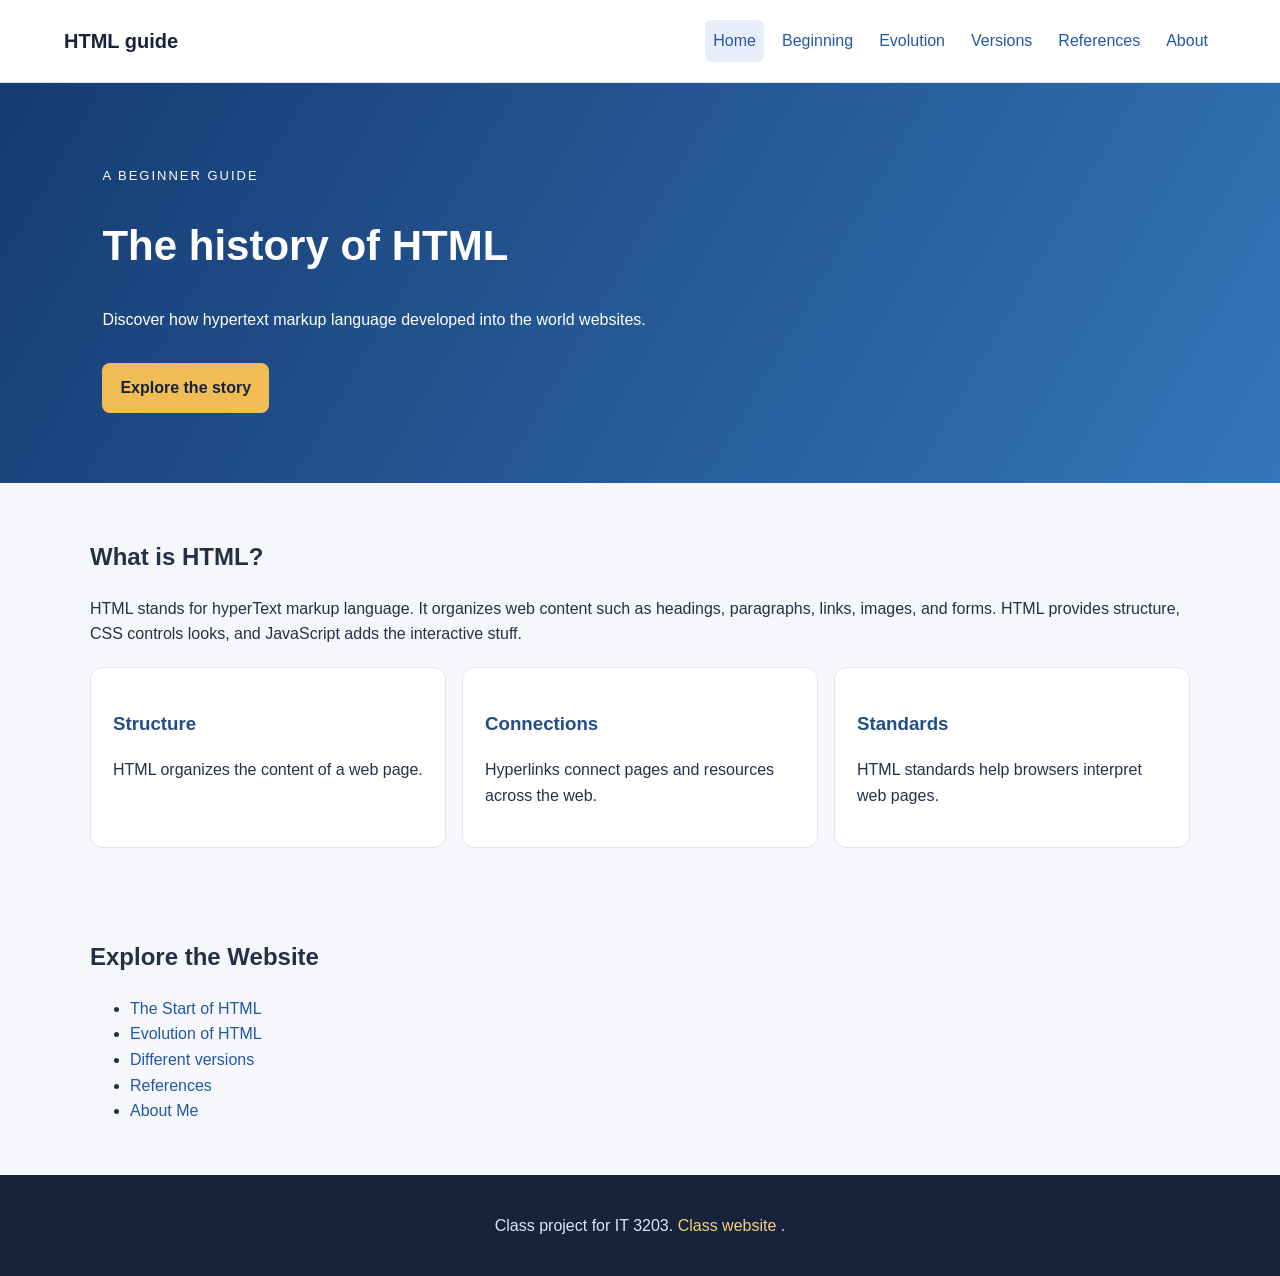
==== index.html @ 5463d498 "HTML history website" ====
<!DOCTYPE html>
<html lang="en">
<head>
    <meta charset="UTF-8">
    <meta name="viewport" content="width=device-width, initial-scale=1.0">
    <title>History of HTML | Home</title>
    <link rel="stylesheet" href="style.css">
</head>
<body>

    <!-- main navigation menu -->
    <header class="site-header">
        <a class="brand" href="index.html">HTML guide</a>

        <nav>
            <a class="active" href="index.html">Home</a>
            <a href="beginning.html">Beginning</a>
            <a href="evolution.html">Evolution</a>
            <a href="concepts.html">Versions</a>
            <a href="references.html">References</a>
            <a href="about.html">About</a>
        </nav>
    </header>

    <main>
        <!-- Homepage introduction -->
        <section class="hero">
            <p class="eyebrow">A Beginner guide</p>

            <h1>The history of HTML</h1>

            <p>
                Discover how hypertext markup language developed
                into the world websites.
            </p>

            <a class="button" href="beginning.html">
                Explore the story
            </a>
        </section>

        <!-- Introduction -->
        <section class="content-section">
            <h2>What is HTML?</h2>

            <p>
                HTML stands for hyperText markup language.
                It organizes web content such as headings,
                paragraphs, links, images, and forms.
                HTML provides structure, CSS controls looks,
                and JavaScript adds the interactive stuff.
            </p>

            <div class="card-grid">
                <article class="card">
                    <h3>Structure</h3>
                    <p>HTML organizes the content of a web page.</p>
                </article>

                <article class="card">
                    <h3>Connections</h3>
                    <p>Hyperlinks connect pages and resources across the web.</p>
                </article>

                <article class="card">
                    <h3>Standards</h3>
                    <p>HTML standards help browsers interpret web pages.</p>
                </article>
            </div>
        </section>

        <!-- links to the other pages -->
        <section class="content-section">
            <h2>Explore the Website</h2>

            <ul>
                <li>
                    <a href="beginning.html">The Start of HTML</a>
                </li>
                <li>
                    <a href="evolution.html">Evolution of HTML</a>
                </li>
                <li>
                    <a href="concepts.html">Different versions</a>
                </li>
                <li>
                    <a href="references.html">References</a>
                </li>
                <li>
                    <a href="about.html">About Me</a>
                </li>
            </ul>
        </section>
    </main>

    <!--  class project note -->
    <footer>
        <p>
            Class project for IT 3203.
            <a href="https://ksuweb.github.io/IT3203/">
                Class website
            </a>.
        </p>
    </footer>

</body>
</html>
---- style.css ----
/* Basic website styling */

* {
    box-sizing: border-box;
}

body {
    margin: 0;
    font-family: Arial, sans-serif;
    line-height: 1.6;
    color: #253047;
    background: #f5f7fb;
}

a {
    color: #2457a7;
    text-decoration: none;
}

a:hover {
    color: #15356a;
    text-decoration: underline;
}

.site-header {
    background: white;
    border-bottom: 1px solid #dce3ee;
    padding: 20px 5%;
    display: flex;
    align-items: center;
    justify-content: space-between;
    gap: 15px;
    flex-wrap: wrap;
}

.brand {
    color: #17233b;
    font-size: 20px;
    font-weight: bold;
}

nav {
    display: flex;
    gap: 10px;
    flex-wrap: wrap;
}

nav a {
    padding: 8px;
    border-radius: 6px;
}

nav a:hover,
nav a.active {
    background: #e8eef9;
}

.hero {
    padding: 70px 8%;
    color: white;
    background: linear-gradient(120deg, #163b72, #3476b9);
}

.hero h1 {
    font-size: 42px;
    line-height: 1.2;
}

.hero p {
    max-width: 700px;
}

.eyebrow {
    text-transform: uppercase;
    font-size: 13px;
    letter-spacing: 2px;
}

.button {
    display: inline-block;
    margin-top: 15px;
    padding: 12px 18px;
    background: #f0bd55;
    color: #17233b;
    font-weight: bold;
    border-radius: 8px;
}

.content-section,
.page-main {
    width: 90%;
    max-width: 1100px;
    margin: auto;
}

.content-section {
    padding: 35px 0;
}

.page-main {
    min-height: 65vh;
    padding-bottom: 40px;
}

.page-heading {
    padding: 40px 0 20px;
    border-bottom: 1px solid #dce3ee;
    margin-bottom: 30px;
}

.page-heading h1 {
    color: #17233b;
}

.card-grid {
    display: grid;
    grid-template-columns: repeat(auto-fit, minmax(220px, 1fr));
    gap: 16px;
    margin-top: 20px;
}

.card,
.about-panel {
    background: white;
    border: 1px solid #e0e6ef;
    border-radius: 12px;
    padding: 22px;
}

.card h2,
.card h3,
.article h2 {
    color: #214d88;
}

.article {
    max-width: 850px;
    margin: auto;
}

.callout {
    margin: 25px 0;
    padding: 18px;
    border-left: 5px solid #e5ae42;
    background: #fff7e7;
}

.timeline {
    border-left: 3px solid #9cb6dd;
    padding-left: 25px;
}

.timeline-item {
    padding-bottom: 20px;
}

.timeline-date {
    font-weight: bold;
    color: #536a8c;
}

.reference-list li {
    margin-bottom: 18px;
}

pre {
    overflow-x: auto;
    background: #17233b;
    color: white;
    padding: 16px;
    border-radius: 8px;
}

footer {
    padding: 22px;
    text-align: center;
    color: #dce6f5;
    background: #17233b;
}

footer a {
    color: #f6ce78;
}

@media (max-width: 650px) {
    .hero {
        padding: 40px 6%;
    }

    .hero h1 {
        font-size: 32px;
    }

    .site-header {
        align-items: flex-start;
    }
}
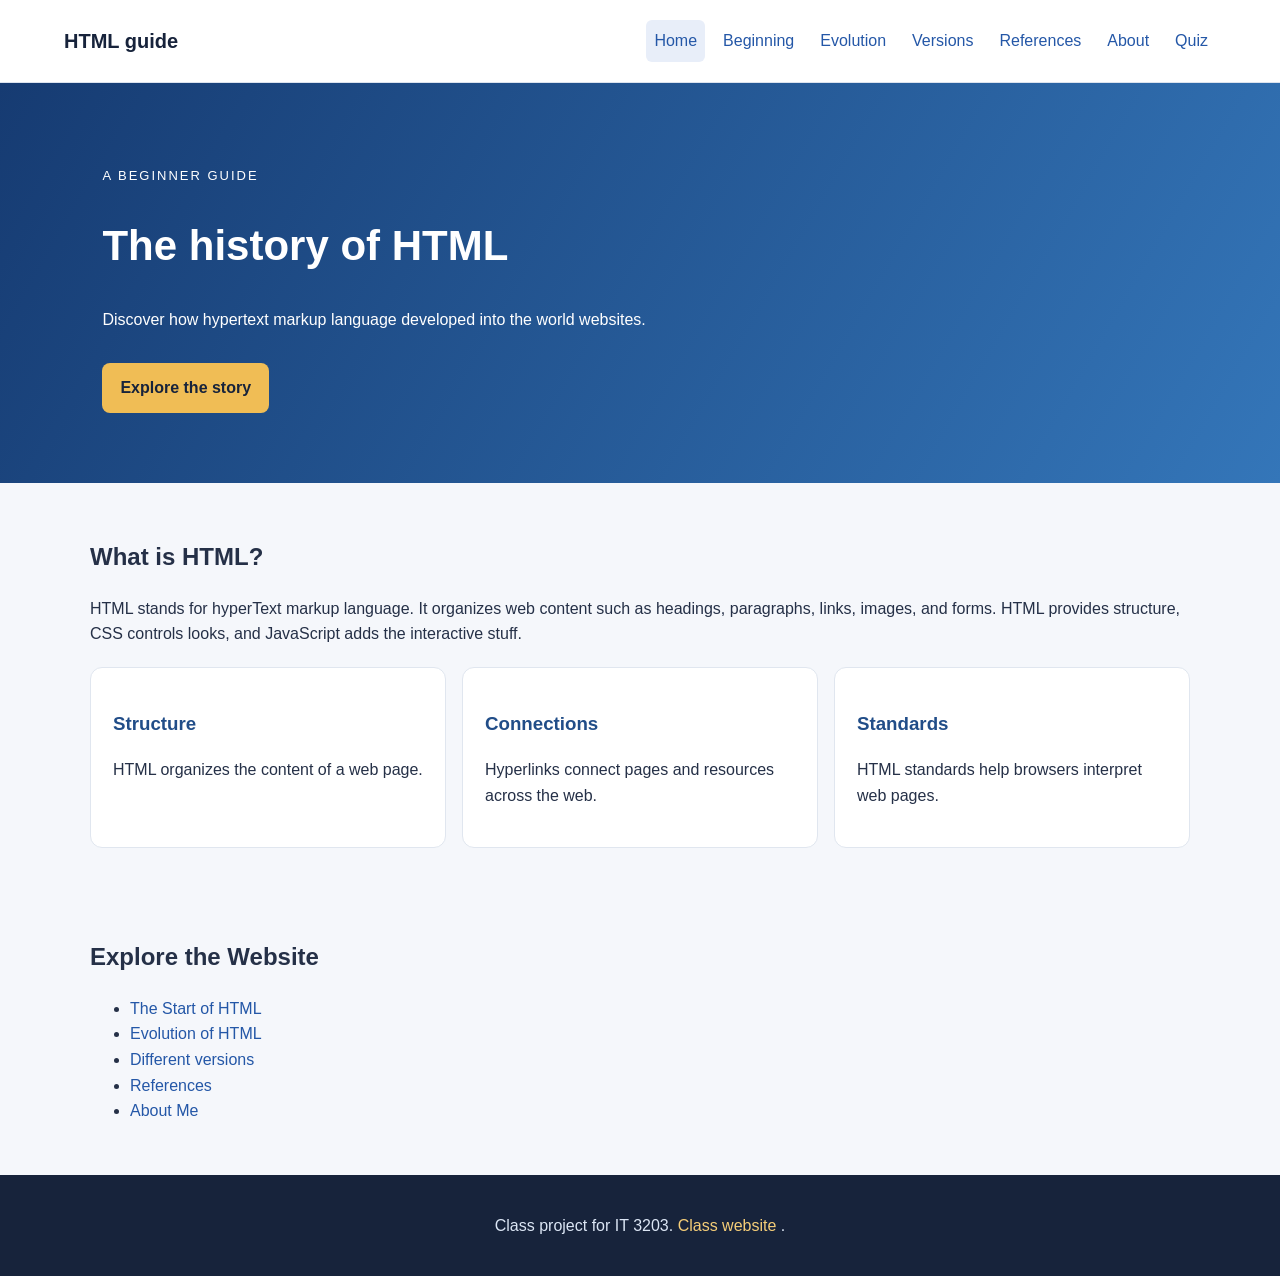
==== commit c63f5b24: "Complete Milestone 2 quiz and navigation" ====
--- a/index.html
+++ b/index.html
@@ -20,6 +20,7 @@
             <a href="concepts.html">Versions</a>
             <a href="references.html">References</a>
             <a href="about.html">About</a>
+            <a href="quiz.html">Quiz</a>
         </nav>
     </header>
 
